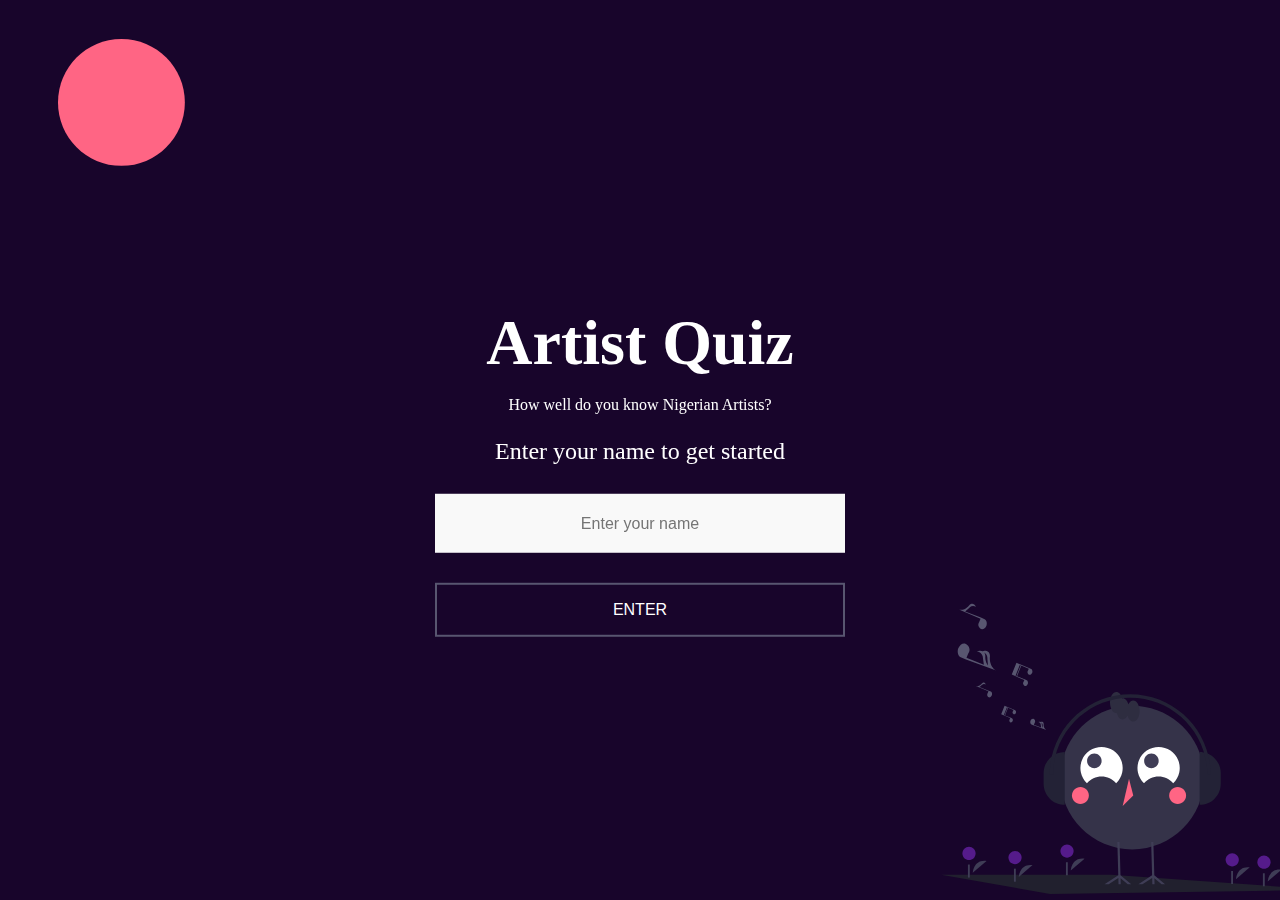
==== index.html @ 85819752 "first push" ====
<!DOCTYPE html>
<html lang="en">
<head>
    <meta charset="UTF-8">
    <meta name="viewport" content="width=device-width, initial-scale=1.0">
    <link rel="stylesheet" type="text/css" href="styles.css">
    <title>Quiz</title>
</head>
<body>
    <section class="wrap music">
        <div class="qtn txt">
            <h1>Artist Quiz</h1>
            <figure>How well do you know Nigerian Artists?</figure>
            <div class="fname">
                <p>Enter your name to get started</p>
                <form class="">
                    <input type="text" id="fname" name="fname" placeholder="Enter your name">
                </form>
                <a href="welcome.html"><button type="button" class="btn-primary">ENTER</button></a>
            </div>
        </div>
    </section>
</body>
</html>
---- styles.css ----
*, ::after, ::before {
    box-sizing: border-box;
}

body, html {
    background: #18052B;
    color: white;
    padding: 0px;
    margin: 0px;
}

.ptop-m {
    padding-top: 50px;
  }
  
  .pbtm-l {
    padding-bottom: 50px;
  }
  
  .w-60 {
    width: 60%;
    margin: 0 auto;
  }

  .fname input{
    width: 40%;
    padding: 1.3em;
    font-size: 1em;
    margin-bottom: 30px;
    margin-top: 5px;
    border: 0 solid #e2e8f0;
    background: #f9f9f9;
    box-sizing: border-box;
    color: rgb(129, 129, 129);
    text-align: center;
  }
  

.wrap {
    position: relative;
    min-height: 100vh;
    overflow: hidden;
}

.music {
    background-image: url('/img/hm.svg'), url('/img/moon.svg');
    background-position: bottom 1% right -5%, top 5% left 5%;
    background-repeat: no-repeat, no-repeat;
    background-size: 30%, 10%;
}

.wc {
    background-image: url('/img/hm2.svg'), url('/img/moon.svg');
    background-position: bottom 1% left -5%, top 5% left 5%;
    background-repeat: no-repeat, no-repeat;
    background-size: 30%, 10%;
}

.qt {
    background-image: url('/img/hm3.svg'), url('/img/moon.svg');
    background-position: bottom 1% left -5%, top 5% left 5%;
    background-repeat: no-repeat, no-repeat;
    background-size: 30%, 10%;
}


.qtn {
    position: fixed;
    width: 80%;
    top: 50%;
    left: 50%;
    transform: translate(-50%, -50%);
}

.txt {
    text-align: center;
}

.txt h1{
    font-size: 4rem;
    margin-bottom: 0px;
}
.txt p {
    font-size: 1.5em;
}

.btn-primary {
    background-color: #18052B;
    width: 40%;
    border: 2px solid #585670;
    padding: 1em 4em;
    color: white;
    cursor: pointer;
    display: inline-block;
    font-size: 1em;
    text-align: center;
}

.btn-secondary {
    background-color: #353449;
    width: 30%;
    border: 2px solid #585670;
    padding: 1em 2em;
    color: white;
    cursor: pointer;
    display: inline-block;
    font-size: 1em;
    text-align: center;
}

.btn-primary:hover {
    background-color: #353449;
}

.answer {
    display: flex;
    flex-direction: column;
}

.answer span {
    padding-top: 10px;
}


@media only screen and (max-width: 600px) {
    .w-60 {
        width: 100%;
    }

    .btn-primary, .btn-secondary {
        width: 100%;
    }
}
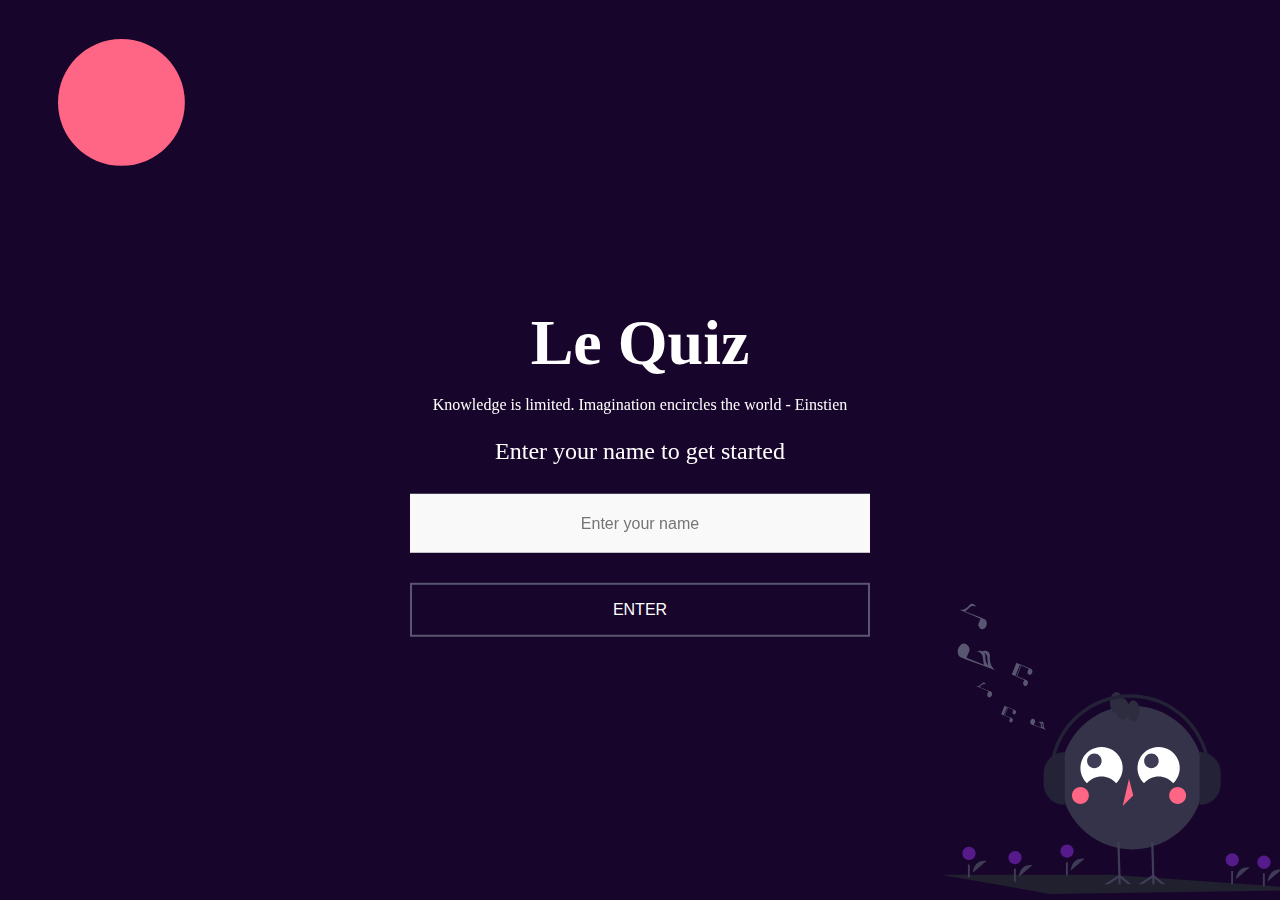
==== commit 25bb7985: "fixes" ====
--- a/index.html
+++ b/index.html
@@ -9,8 +9,8 @@
 <body>
     <section class="wrap music">
         <div class="qtn txt">
-            <h1>Artist Quiz</h1>
-            <figure>How well do you know Nigerian Artists?</figure>
+            <h1>Le Quiz</h1>
+            <figure>Knowledge is limited. Imagination encircles the world - Einstien</figure>
             <div class="fname">
                 <p>Enter your name to get started</p>
                 <form class="">
--- a/styles.css
+++ b/styles.css
@@ -43,21 +43,21 @@
 }
 
 .music {
-    background-image: url('/img/hm.svg'), url('/img/moon.svg');
+    background-image: url('./img/hm.svg'), url('./img/moon.svg');
     background-position: bottom 1% right -5%, top 5% left 5%;
     background-repeat: no-repeat, no-repeat;
     background-size: 30%, 10%;
 }
 
 .wc {
-    background-image: url('/img/hm2.svg'), url('/img/moon.svg');
+    background-image: url('./img/hm2.svg'), url('./img/moon.svg');
     background-position: bottom 1% left -5%, top 5% left 5%;
     background-repeat: no-repeat, no-repeat;
     background-size: 30%, 10%;
 }
 
 .qt {
-    background-image: url('/img/hm3.svg'), url('/img/moon.svg');
+    background-image: url('./img/hm3.svg'), url('./img/moon.svg');
     background-position: bottom 1% left -5%, top 5% left 5%;
     background-repeat: no-repeat, no-repeat;
     background-size: 30%, 10%;
@@ -66,7 +66,7 @@
 
 .qtn {
     position: fixed;
-    width: 80%;
+    width: 90%;
     top: 50%;
     left: 50%;
     transform: translate(-50%, -50%);
@@ -99,7 +99,7 @@
 .btn-secondary {
     background-color: #353449;
     width: 30%;
-    border: 2px solid #585670;
+    border: none;
     padding: 1em 2em;
     color: white;
     cursor: pointer;
@@ -121,13 +121,30 @@
     padding-top: 10px;
 }
 
+.correct {
+    background-color: green;
+}
 
-@media only screen and (max-width: 600px) {
-    .w-60 {
+.wrong {
+    background-color: red;
+}
+
+.blinking{
+    animation:blinkingText 10s infinite;
+}
+@keyframes blinkingText{
+    0%{     color: #f7f7f7;    }
+    49%{    color: #f7f7f7; }
+    60%{    color: transparent; }
+    99%{    color:transparent;  }
+    100%{   color: #f7f7f7;    }
+}
+
+@media only screen and (max-width: 800px) {
+    .btn-primary, .btn-secondary, .fname input, .w-60 {
         width: 100%;
     }
-
-    .btn-primary, .btn-secondary {
-        width: 100%;
-    }
+    .ptop-m {
+        padding-top: 20px;
+      }
 }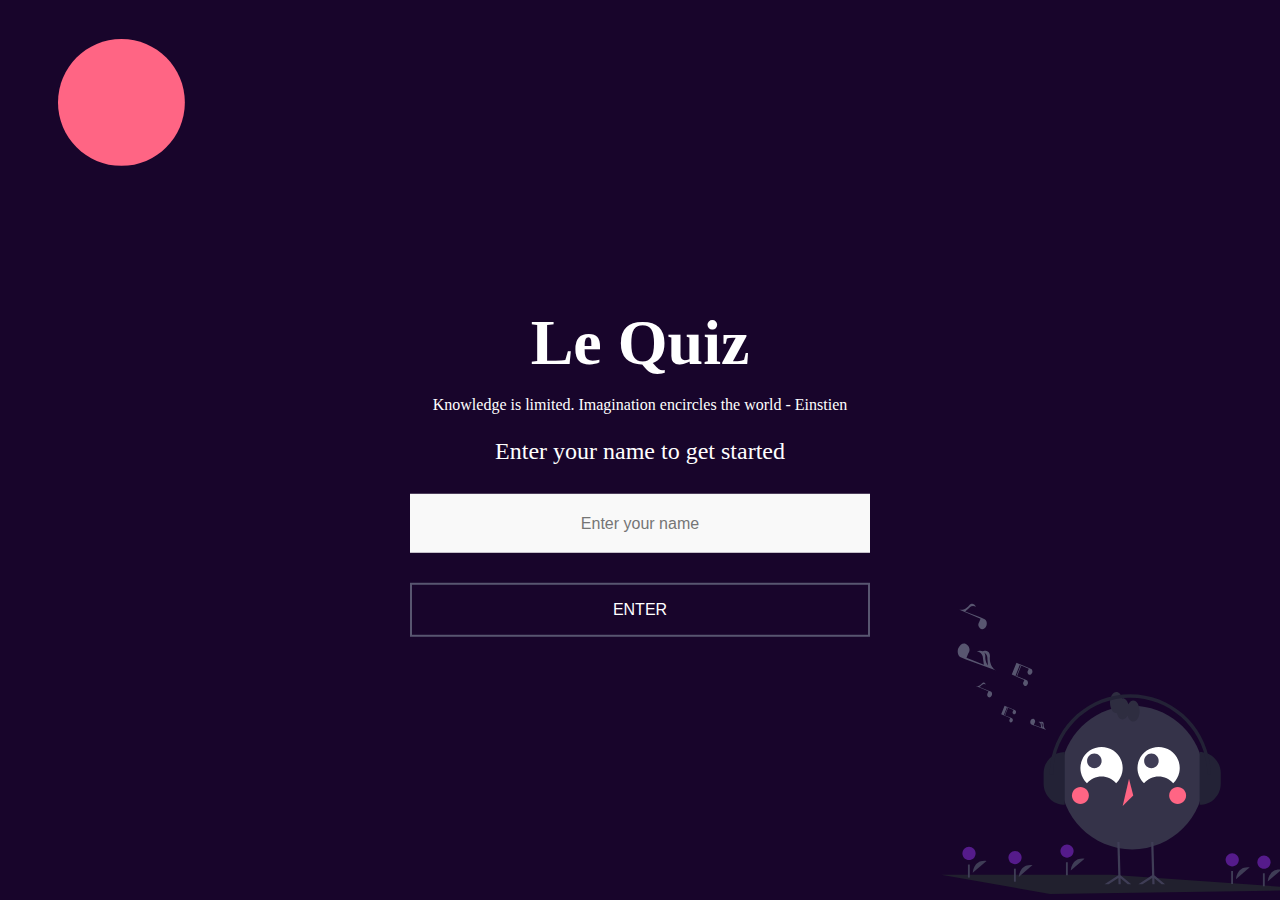
==== commit 55111eec: "Huge Change" ====
--- a/index.html
+++ b/index.html
@@ -1,24 +1,24 @@
-<!DOCTYPE html>
-<html lang="en">
-<head>
-    <meta charset="UTF-8">
-    <meta name="viewport" content="width=device-width, initial-scale=1.0">
-    <link rel="stylesheet" type="text/css" href="styles.css">
-    <title>Quiz</title>
-</head>
-<body>
-    <section class="wrap music">
-        <div class="qtn txt">
-            <h1>Le Quiz</h1>
-            <figure>Knowledge is limited. Imagination encircles the world - Einstien</figure>
-            <div class="fname">
-                <p>Enter your name to get started</p>
-                <form class="">
-                    <input type="text" id="fname" name="fname" placeholder="Enter your name">
-                </form>
-                <a href="welcome.html"><button type="button" class="btn-primary">ENTER</button></a>
-            </div>
-        </div>
-    </section>
-</body>
+<!DOCTYPE html>
+<html lang="en">
+<head>
+    <meta charset="UTF-8">
+    <meta name="viewport" content="width=device-width, initial-scale=1.0">
+    <link rel="stylesheet" type="text/css" href="styles.css">
+    <title>Quiz</title>
+</head>
+<body>
+    <section class="wrap music">
+        <div class="qtn txt">
+            <h1>Le Quiz</h1>
+            <figure>Knowledge is limited. Imagination encircles the world - Einstien</figure>
+            <div class="fname">
+                <p>Enter your name to get started</p>
+                <form class="">
+                    <input type="text" id="fname" name="fname" placeholder="Enter your name">
+                </form>
+                <a href="welcome.html"><button type="button" class="btn-primary">ENTER</button></a>
+            </div>
+        </div>
+    </section>
+</body>
 </html>--- a/styles.css
+++ b/styles.css
@@ -1,150 +1,171 @@
-*, ::after, ::before {
-    box-sizing: border-box;
-}
-
-body, html {
-    background: #18052B;
-    color: white;
-    padding: 0px;
-    margin: 0px;
-}
-
-.ptop-m {
-    padding-top: 50px;
-  }
-  
-  .pbtm-l {
-    padding-bottom: 50px;
-  }
-  
-  .w-60 {
-    width: 60%;
-    margin: 0 auto;
-  }
-
-  .fname input{
-    width: 40%;
-    padding: 1.3em;
-    font-size: 1em;
-    margin-bottom: 30px;
-    margin-top: 5px;
-    border: 0 solid #e2e8f0;
-    background: #f9f9f9;
-    box-sizing: border-box;
-    color: rgb(129, 129, 129);
-    text-align: center;
-  }
-  
-
-.wrap {
-    position: relative;
-    min-height: 100vh;
-    overflow: hidden;
-}
-
-.music {
-    background-image: url('./img/hm.svg'), url('./img/moon.svg');
-    background-position: bottom 1% right -5%, top 5% left 5%;
-    background-repeat: no-repeat, no-repeat;
-    background-size: 30%, 10%;
-}
-
-.wc {
-    background-image: url('./img/hm2.svg'), url('./img/moon.svg');
-    background-position: bottom 1% left -5%, top 5% left 5%;
-    background-repeat: no-repeat, no-repeat;
-    background-size: 30%, 10%;
-}
-
-.qt {
-    background-image: url('./img/hm3.svg'), url('./img/moon.svg');
-    background-position: bottom 1% left -5%, top 5% left 5%;
-    background-repeat: no-repeat, no-repeat;
-    background-size: 30%, 10%;
-}
-
-
-.qtn {
-    position: fixed;
-    width: 90%;
-    top: 50%;
-    left: 50%;
-    transform: translate(-50%, -50%);
-}
-
-.txt {
-    text-align: center;
-}
-
-.txt h1{
-    font-size: 4rem;
-    margin-bottom: 0px;
-}
-.txt p {
-    font-size: 1.5em;
-}
-
-.btn-primary {
-    background-color: #18052B;
-    width: 40%;
-    border: 2px solid #585670;
-    padding: 1em 4em;
-    color: white;
-    cursor: pointer;
-    display: inline-block;
-    font-size: 1em;
-    text-align: center;
-}
-
-.btn-secondary {
-    background-color: #353449;
-    width: 30%;
-    border: none;
-    padding: 1em 2em;
-    color: white;
-    cursor: pointer;
-    display: inline-block;
-    font-size: 1em;
-    text-align: center;
-}
-
-.btn-primary:hover {
-    background-color: #353449;
-}
-
-.answer {
-    display: flex;
-    flex-direction: column;
-}
-
-.answer span {
-    padding-top: 10px;
-}
-
-.correct {
-    background-color: green;
-}
-
-.wrong {
-    background-color: red;
-}
-
-.blinking{
-    animation:blinkingText 10s infinite;
-}
-@keyframes blinkingText{
-    0%{     color: #f7f7f7;    }
-    49%{    color: #f7f7f7; }
-    60%{    color: transparent; }
-    99%{    color:transparent;  }
-    100%{   color: #f7f7f7;    }
-}
-
-@media only screen and (max-width: 800px) {
-    .btn-primary, .btn-secondary, .fname input, .w-60 {
-        width: 100%;
-    }
-    .ptop-m {
-        padding-top: 20px;
-      }
+*, ::after, ::before {
+    box-sizing: border-box;
+}
+
+body, html {
+    background: #18052B;
+    color: white;
+    padding: 0px;
+    margin: 0px;
+}
+
+.ptop-m {
+    padding-top: 50px;
+  }
+  
+  .pbtm-l {
+    padding-bottom: 50px;
+  }
+  
+  .w-60 {
+    width: 60%;
+    margin: 0 auto;
+  }
+
+  .fname input{
+    width: 40%;
+    padding: 1.3em;
+    font-size: 1em;
+    margin-bottom: 30px;
+    margin-top: 5px;
+    border: 0 solid #e2e8f0;
+    background: #f9f9f9;
+    box-sizing: border-box;
+    color: rgb(129, 129, 129);
+    text-align: center;
+  }
+  
+
+.wrap {
+    position: relative;
+    height: 100vh;
+    overflow: hidden;
+}
+
+.music {
+    background-image: url('./img/hm.svg'), url('./img/moon.svg');
+    background-position: bottom 1% right -5%, top 5% left 5%;
+    background-repeat: no-repeat, no-repeat;
+    background-size: 30%, 10%;
+}
+
+.wc {
+    background-image: url('./img/hm2.svg'), url('./img/moon.svg');
+    background-position: bottom 1% left -5%, top 5% left 5%;
+    background-repeat: no-repeat, no-repeat;
+    background-size: 30%, 10%;
+}
+
+.qt {
+    background-image: url('./img/hm3.svg'), url('./img/moon.svg');
+    background-position: bottom 1% left -5%, top 5% left 5%;
+    background-repeat: no-repeat, no-repeat;
+    background-size: 30%, 10%;
+}
+
+
+.qtn {
+    position: absolute;
+    width: 90%;
+    top: 50%;
+    left: 50%;
+    transform: translate(-50%, -50%);
+}
+
+.txt {
+    text-align: center;
+}
+
+.txt h1{
+    font-size: 4rem;
+    margin-bottom: 0px;
+}
+.txt p {
+    font-size: 1.5em;
+}
+
+.btn-primary {
+    background-color: #18052B;
+    width: 40%;
+    border: 2px solid #585670;
+    padding: 1em 4em;
+    color: white;
+    cursor: pointer;
+    display: inline-block;
+    font-size: 1em;
+    text-align: center;
+}
+
+.next {
+    display: none;
+}
+
+.btn-secondary {
+    background-color: #353449;
+    width: 30%;
+    border: none;
+    padding: 1em 2em;
+    color: white;
+    cursor: pointer;
+    display: inline-block;
+    font-size: 1em;
+    text-align: center;
+}
+
+.btn-primary:hover {
+    background-color: #353449;
+}
+
+.answers {
+    display: flex;
+    flex-direction: column;
+    align-items: center;
+}
+
+.answers div {
+    margin-top: 10px;
+}
+
+.correct {
+    background-color: green;
+}
+
+.wrong {
+    background-color: red;
+}
+
+/* .blinking{
+    animation:blinkingText 10s infinite;
+} */
+/* @keyframes blinkingText{
+    0%{     color: #f7f7f7;    }
+    49%{    color: #f7f7f7; }
+    60%{    color: transparent; }
+    99%{    color:transparent;  }
+    100%{   color: #f7f7f7;    }
+} */
+
+@media only screen and (max-width: 800px) {
+    .btn-primary, .btn-secondary, .fname input, .w-60 {
+        width: 100%;
+    }
+    .ptop-m {
+        padding-top: 20px;
+    }
+    
+    .wc, .qt, .music {
+        background-size: 60%, 30%;
+    }
+
+    .txt h1{
+        font-size: 2rem;
+    }
+}
+
+.correct {
+    background-color: green;
+}
+
+.incorrect {
+    background-color: red;
 }